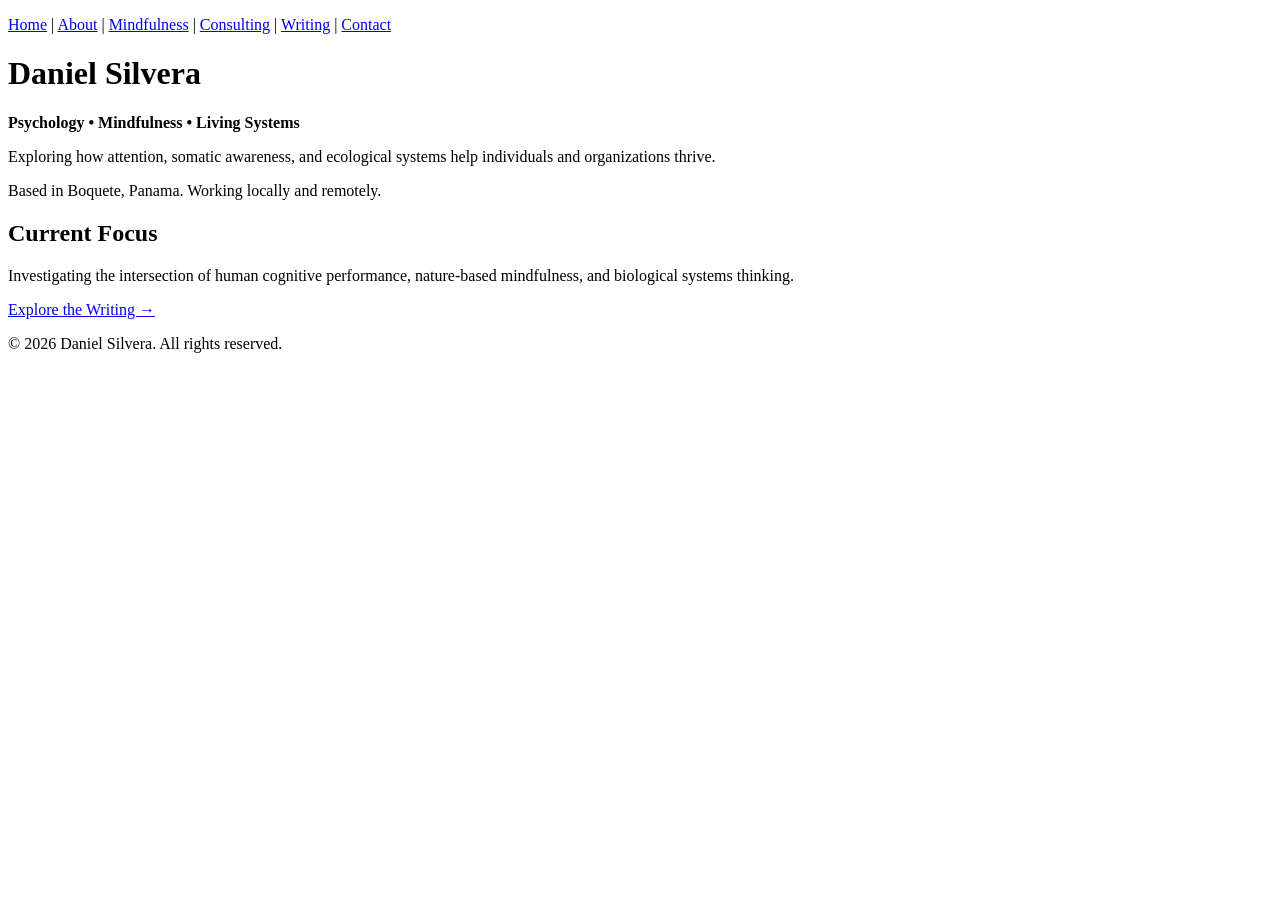
==== index.html @ 4afa79e0 "Update index.html" ====
<!DOCTYPE html>
<html lang="en">
<head>
    <meta charset="UTF-8">
    <meta name="viewport" content="width=device-width, initial-scale=1.0">
    <title>Daniel Silvera</title>
    <link rel="stylesheet" href="css/style.css?v=1.1">
</head>
<body>

<nav>
    <p>
        <a href="index.html">Home</a> |
        <a href="about.html">About</a> |
        <a href="mindfulness.html">Mindfulness</a> |
        <a href="consulting.html">Consulting</a> |
        <a href="blog/index.html">Writing</a> |
        <a href="contact.html">Contact</a>
    </p>
</nav>

<h1>Daniel Silvera</h1>

<p><strong>Psychology • Mindfulness • Living Systems</strong></p>

<p>Exploring how attention, somatic awareness, and ecological systems help individuals and organizations thrive.</p>

<p>Based in Boquete, Panama. Working locally and remotely.</p>

<h2>Current Focus</h2>

<p>Investigating the intersection of human cognitive performance, nature-based mindfulness, and biological systems thinking.</p>

<p>
    <a href="blog/index.html">Explore the Writing →</a>
</p>

<script src="js/footer.js?v=1.3"></script>
</body>
</html>
---- css/style.css ----
<!DOCTYPE html>
<html lang="en">
<head>
    <meta charset="UTF-8">
    <meta name="viewport" content="width=device-width, initial-scale=1.0">
    <title>About - Daniel Silvera</title>
    <link rel="stylesheet" href="css/style.css?v=1.1">
</head>
<body>

<nav>
    <p>
        <a href="index.html">Home</a> |
        <a href="about.html">About</a> |
        <a href="mindfulness.html">Mindfulness</a> |
        <a href="consulting.html">Consulting</a> |
        <a href="blog/index.html">Writing</a> |
        <a href="contact.html">Contact</a>
    </p>
</nav>

<h1>About Daniel</h1>

<img src="assets/images/profile.jpg" alt="Daniel Silvera" class="profile-image">

<p>
I am a Psychology student, certified Mindfulness Teacher, Operations Consultant, and ATP-certified Nature Guide.
</p>

<p>
My work explores attention, awareness, decision making, human performance, and systems thinking.
</p>

<p>
Through consulting, writing, mindfulness practice, and field experience, I investigate how individuals and organizations function at their best.
</p>

<p>
    <a href="index.html">← Back to Home</a>
</p>

<script src="js/footer.js?v=1.3"></script>
</body>
</html>
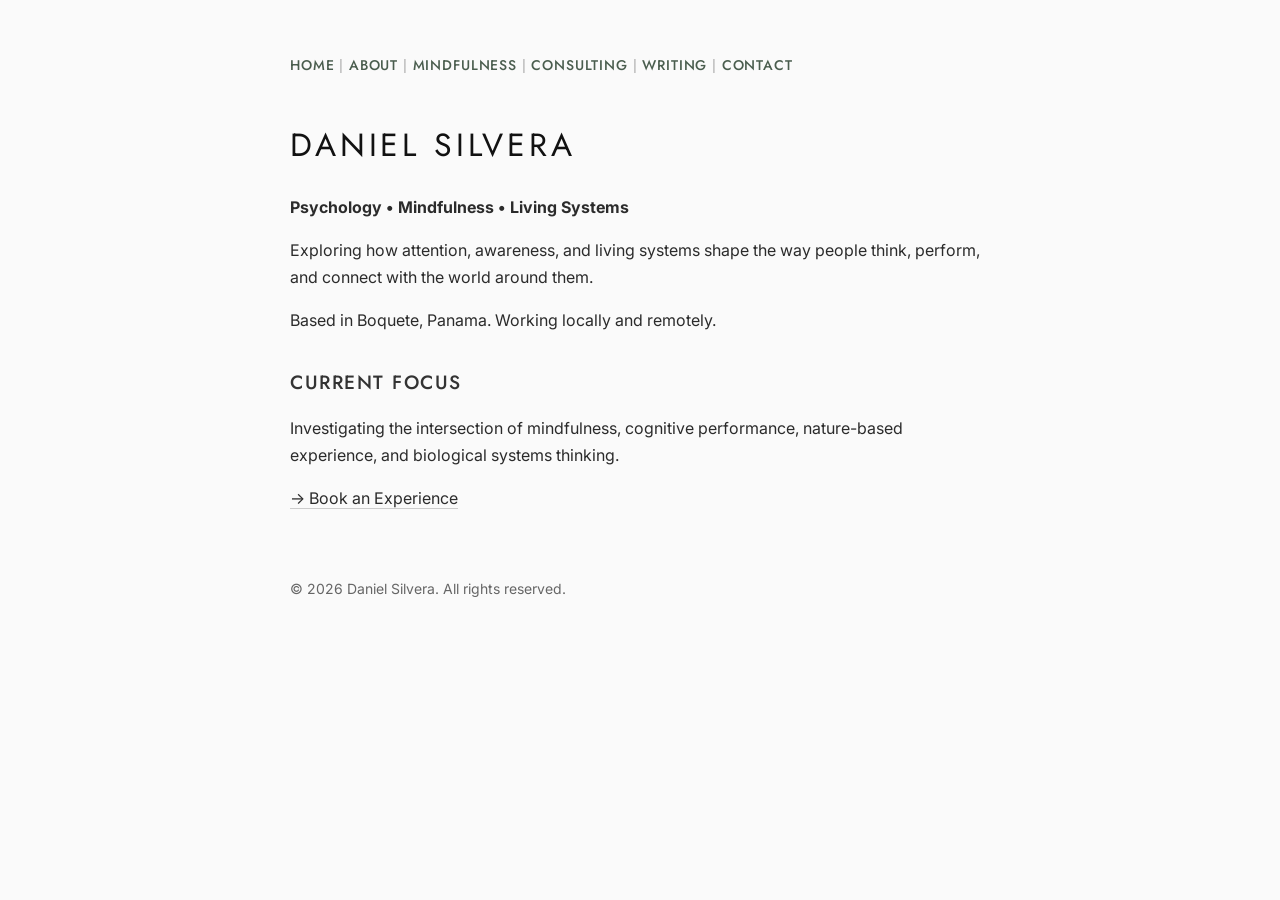
==== commit 96cf5d22: "Update index.html" ====
--- a/index.html
+++ b/index.html
@@ -23,16 +23,16 @@
 
 <p><strong>Psychology • Mindfulness • Living Systems</strong></p>
 
-<p>Exploring how attention, somatic awareness, and ecological systems help individuals and organizations thrive.</p>
+<p>Exploring how attention, awareness, and living systems shape the way people think, perform, and connect with the world around them.</p>
 
 <p>Based in Boquete, Panama. Working locally and remotely.</p>
 
 <h2>Current Focus</h2>
 
-<p>Investigating the intersection of human cognitive performance, nature-based mindfulness, and biological systems thinking.</p>
+<p>Investigating the intersection of mindfulness, cognitive performance, nature-based experience, and biological systems thinking.</p>
 
 <p>
-    <a href="blog/index.html">Explore the Writing →</a>
+    <a href="mindfulness.html">→ Book an Experience</a>
 </p>
 
 <script src="js/footer.js?v=1.3"></script>
--- a/css/style.css
+++ b/css/style.css
@@ -1,44 +1,105 @@
-<!DOCTYPE html>
-<html lang="en">
-<head>
-    <meta charset="UTF-8">
-    <meta name="viewport" content="width=device-width, initial-scale=1.0">
-    <title>About - Daniel Silvera</title>
-    <link rel="stylesheet" href="css/style.css?v=1.1">
-</head>
-<body>
+/* Import Jost and Inter from Google Fonts */
+@import url('https://fonts.googleapis.com/css2?family=Inter:wght@300;400;500&family=Jost:wght@300;400;500;600&display=swap');
 
-<nav>
-    <p>
-        <a href="index.html">Home</a> |
-        <a href="about.html">About</a> |
-        <a href="mindfulness.html">Mindfulness</a> |
-        <a href="consulting.html">Consulting</a> |
-        <a href="blog/index.html">Writing</a> |
-        <a href="contact.html">Contact</a>
-    </p>
-</nav>
+:root {
+    color-scheme: light;
+}
 
-<h1>About Daniel</h1>
+body {
+    max-width: 700px;
+    margin: 0 auto;
+    padding: 40px 24px;
+    font-family: 'Inter', -apple-system, BlinkMacSystemFont, "Segoe UI", Roboto, sans-serif;
+    font-size: 16px;
+    line-height: 1.7;
+    color: #2b2b2b;
+    background-color: #fafafa;
+}
 
-<img src="assets/images/profile.jpg" alt="Daniel Silvera" class="profile-image">
+/* Geometric Journal Title Style */
+h1 {
+    font-family: 'Jost', sans-serif;
+    font-size: 2rem;
+    font-weight: 400;
+    text-transform: uppercase;
+    letter-spacing: 0.12em; /* Gives the light, spaced editorial look */
+    margin-top: 40px;
+    color: #111111;
+}
 
-<p>
-I am a Psychology student, certified Mindfulness Teacher, Operations Consultant, and ATP-certified Nature Guide.
-</p>
+h2 {
+    font-family: 'Jost', sans-serif;
+    font-size: 1.2rem;
+    font-weight: 500;
+    text-transform: uppercase;
+    letter-spacing: 0.08em;
+    margin-top: 32px;
+    color: #333333;
+}
 
-<p>
-My work explores attention, awareness, decision making, human performance, and systems thinking.
-</p>
+/* Body Links */
+a {
+    color: #2b2b2b;
+    border-bottom: 1px solid #ccc;
+    text-decoration: none;
+    transition: border-color 0.2s ease, color 0.2s ease;
+}
 
-<p>
-Through consulting, writing, mindfulness practice, and field experience, I investigate how individuals and organizations function at their best.
-</p>
+a:hover {
+    border-bottom-color: #4a5d4e;
+    color: #4a5d4e;
+}
 
-<p>
-    <a href="index.html">← Back to Home</a>
-</p>
+/* Navigation Menu */
+nav p {
+    font-family: 'Jost', sans-serif;
+    font-size: 14px;
+    letter-spacing: 0.06em;
+    text-transform: uppercase;
+    color: #a0a0a0;
+}
 
-<script src="js/footer.js?v=1.3"></script>
-</body>
-</html>
+nav a {
+    color: #4a5d4e; /* Soft gray-green */
+    border-bottom: none;
+    font-weight: 500;
+}
+
+nav a:hover {
+    color: #2e3b31;
+    text-decoration: underline;
+}
+
+/* Dynamic Footer Style */
+footer {
+    margin-top: 3rem;
+    padding-top: 1rem;
+    font-size: 0.875rem;
+    color: #666666;
+    text-align: left;
+}
+
+footer p {
+    margin: 0;
+    font-size: 0.875rem;
+    color: #666666;
+}
+
+/* Editorial Image Styles */
+.profile-image {
+    width: 100%;
+    max-width: 340px;
+    height: auto;
+    border-radius: 4px;
+    margin: 24px 0;
+    display: block;
+}
+
+.nature-banner {
+    width: 100%;
+    height: 240px;
+    object-fit: cover;
+    border-radius: 4px;
+    margin: 24px 0;
+    display: block;
+}
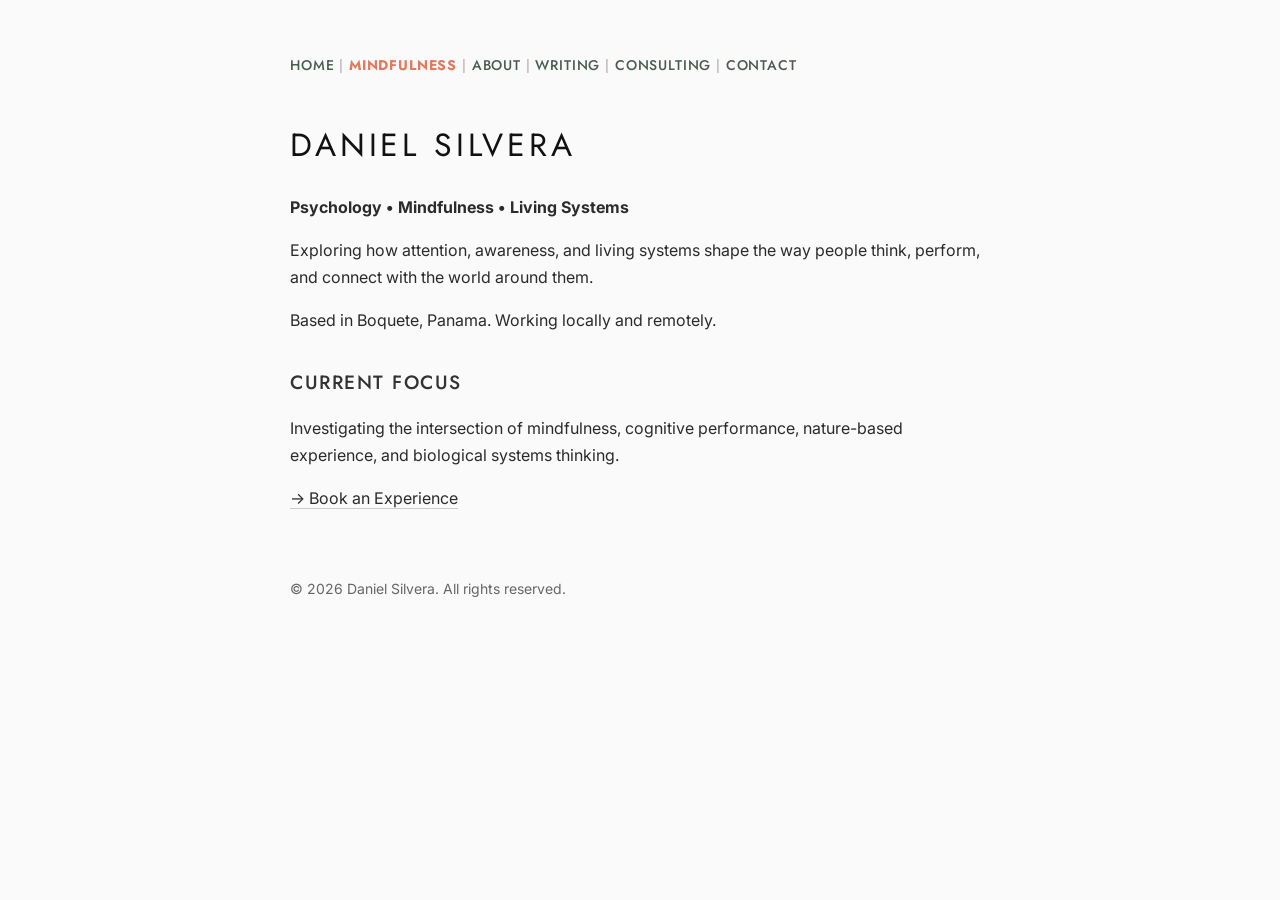
==== commit 8cad2092: "Update index.html" ====
--- a/index.html
+++ b/index.html
@@ -11,10 +11,10 @@
 <nav>
     <p>
         <a href="index.html">Home</a> |
+        <a href="mindfulness.html" class="nav-highlight">Mindfulness</a> |
         <a href="about.html">About</a> |
-        <a href="mindfulness.html">Mindfulness</a> |
+        <a href="blog/index.html">Writing</a> |
         <a href="consulting.html">Consulting</a> |
-        <a href="blog/index.html">Writing</a> |
         <a href="contact.html">Contact</a>
     </p>
 </nav>
--- a/css/style.css
+++ b/css/style.css
@@ -103,3 +103,12 @@
     margin: 24px 0;
     display: block;
 }
+/* Destacado elegante para el enlace de Mindfulness */
+.nav-highlight {
+    color: #E07A5F; /* Naranja terracota/tierra elegante */
+    font-weight: bold;
+}
+
+.nav-highlight:hover {
+    color: #F4A261; /* Tono cálido al pasar el cursor */
+}
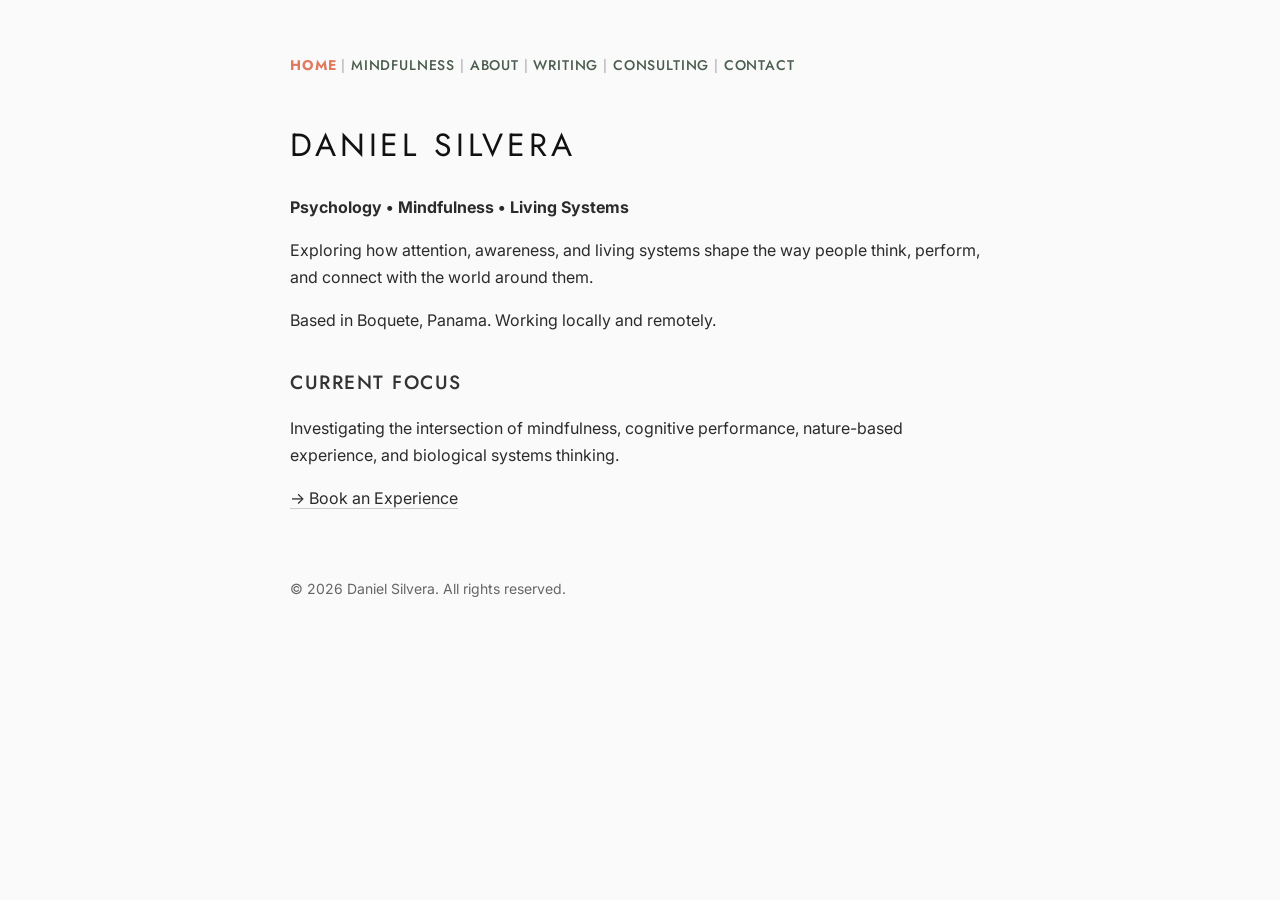
==== commit 7225f8be: "Update index.html" ====
--- a/index.html
+++ b/index.html
@@ -4,14 +4,14 @@
     <meta charset="UTF-8">
     <meta name="viewport" content="width=device-width, initial-scale=1.0">
     <title>Daniel Silvera</title>
-    <link rel="stylesheet" href="css/style.css?v=1.1">
+    <link rel="stylesheet" href="css/style.css?v=1.3">
 </head>
 <body>
 
 <nav>
     <p>
-        <a href="index.html">Home</a> |
-        <a href="mindfulness.html" class="nav-highlight">Mindfulness</a> |
+        <a href="index.html" class="nav-highlight">Home</a> |
+        <a href="mindfulness.html">Mindfulness</a> |
         <a href="about.html">About</a> |
         <a href="blog/index.html">Writing</a> |
         <a href="consulting.html">Consulting</a> |
--- a/css/style.css
+++ b/css/style.css
@@ -70,6 +70,20 @@
     text-decoration: underline;
 }
 
+/* Destacado elegante para el enlace de Mindfulness */
+nav a.nav-highlight,
+.nav-highlight {
+    color: #E07A5F !important; /* Naranja terracota/tierra elegante */
+    font-weight: bold;
+    border-bottom: none;
+}
+
+nav a.nav-highlight:hover,
+.nav-highlight:hover {
+    color: #F4A261 !important; /* Tono cálido al pasar el cursor */
+    text-decoration: underline;
+}
+
 /* Dynamic Footer Style */
 footer {
     margin-top: 3rem;
@@ -86,11 +100,12 @@
 }
 
 /* Editorial Image Styles */
+.profile-img,
 .profile-image {
     width: 100%;
     max-width: 340px;
     height: auto;
-    border-radius: 4px;
+    border-radius: 8px;
     margin: 24px 0;
     display: block;
 }
@@ -103,12 +118,3 @@
     margin: 24px 0;
     display: block;
 }
-/* Destacado elegante para el enlace de Mindfulness */
-.nav-highlight {
-    color: #E07A5F; /* Naranja terracota/tierra elegante */
-    font-weight: bold;
-}
-
-.nav-highlight:hover {
-    color: #F4A261; /* Tono cálido al pasar el cursor */
-}
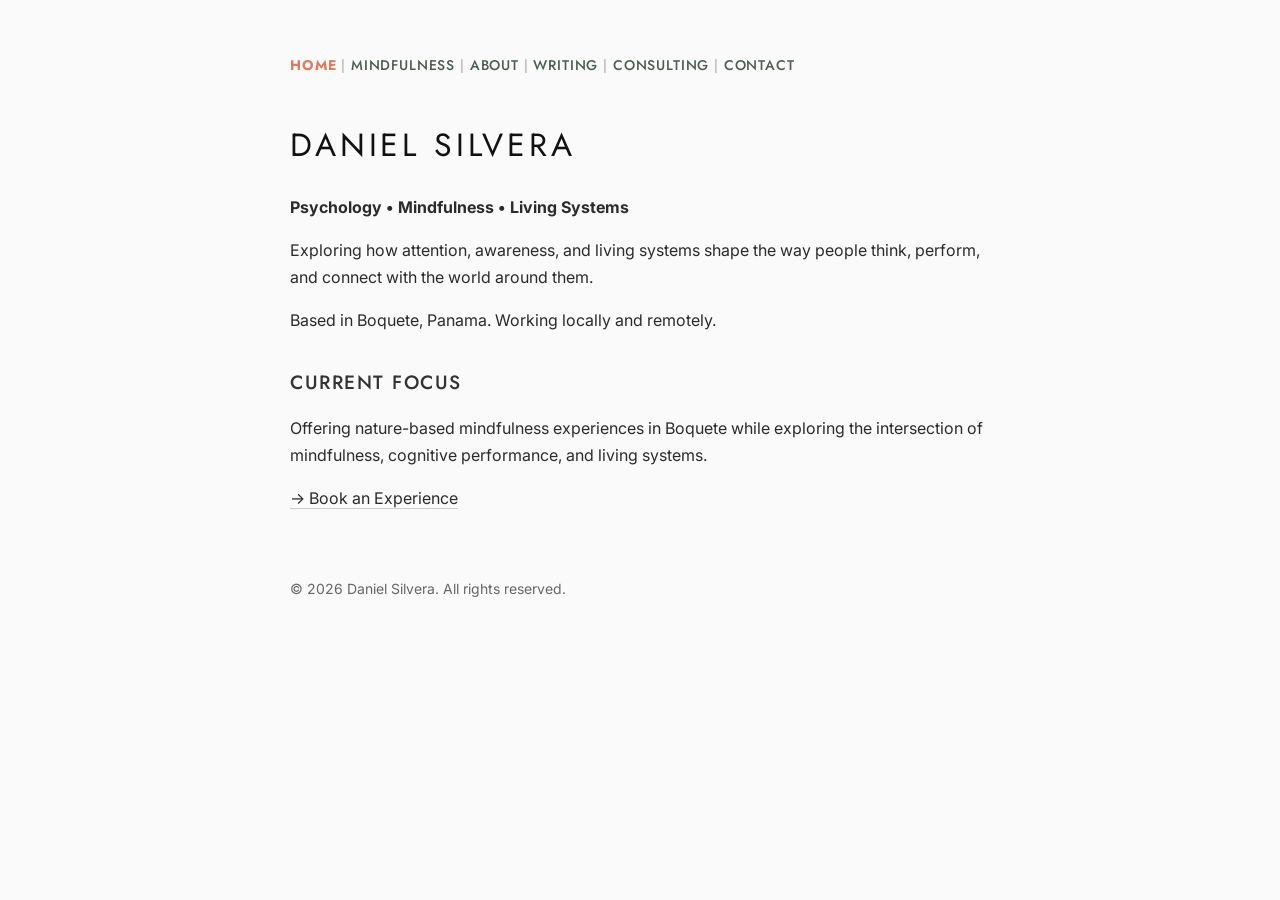
==== commit e604cbfe: "Update index.html" ====
--- a/index.html
+++ b/index.html
@@ -29,7 +29,7 @@
 
 <h2>Current Focus</h2>
 
-<p>Investigating the intersection of mindfulness, cognitive performance, nature-based experience, and biological systems thinking.</p>
+<p>Offering nature-based mindfulness experiences in Boquete while exploring the intersection of mindfulness, cognitive performance, and living systems.</p>
 
 <p>
     <a href="mindfulness.html">→ Book an Experience</a>
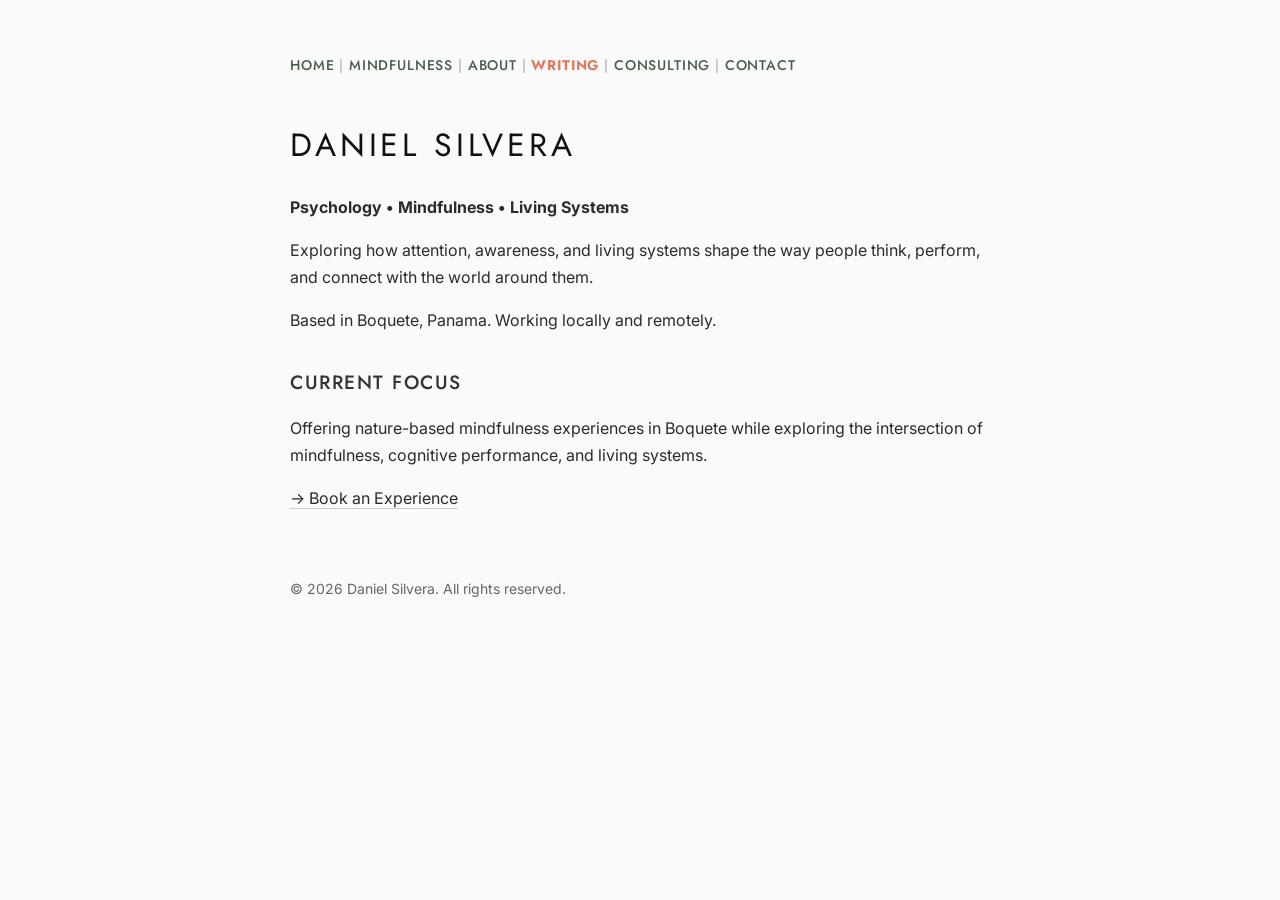
==== commit b1b6c4a8: "Update index.html" ====
--- a/index.html
+++ b/index.html
@@ -4,18 +4,18 @@
     <meta charset="UTF-8">
     <meta name="viewport" content="width=device-width, initial-scale=1.0">
     <title>Daniel Silvera</title>
-    <link rel="stylesheet" href="css/style.css?v=1.3">
+    <link rel="stylesheet" href="css/style.css?v=1.4">
 </head>
 <body>
 
 <nav>
     <p>
-        <a href="index.html" class="nav-highlight">Home</a> |
-        <a href="mindfulness.html">Mindfulness</a> |
-        <a href="about.html">About</a> |
-        <a href="blog/index.html">Writing</a> |
-        <a href="consulting.html">Consulting</a> |
-        <a href="contact.html">Contact</a>
+        <a href="../index.html">Home</a> |
+        <a href="../mindfulness.html">Mindfulness</a> |
+        <a href="../about.html">About</a> |
+        <a href="index.html" class="nav-highlight">Writing</a> |
+        <a href="../consulting.html">Consulting</a> |
+        <a href="../contact.html">Contact</a>
     </p>
 </nav>
 
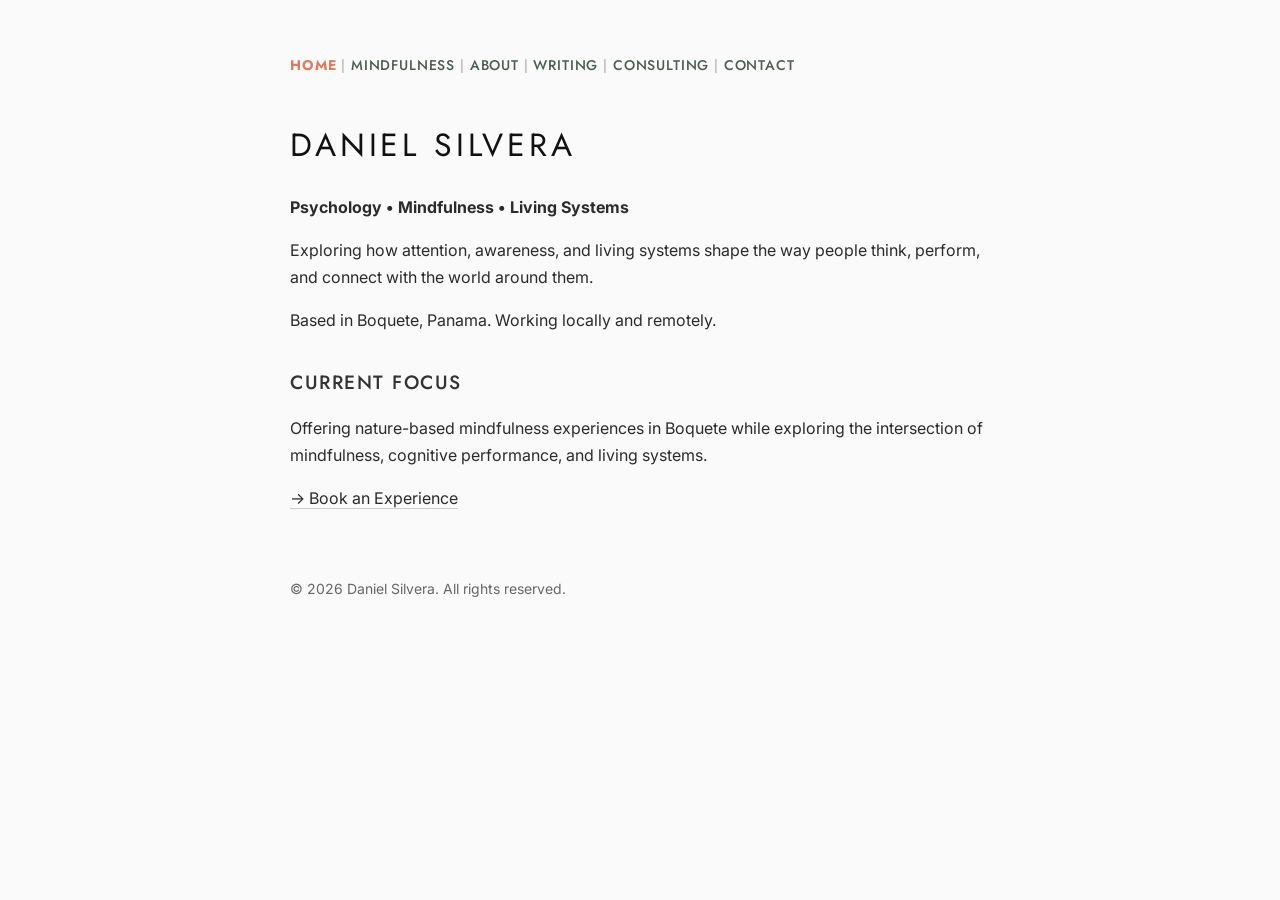
==== commit a5ddcf2d: "Update index.html" ====
--- a/index.html
+++ b/index.html
@@ -10,12 +10,12 @@
 
 <nav>
     <p>
-        <a href="../index.html">Home</a> |
-        <a href="../mindfulness.html">Mindfulness</a> |
-        <a href="../about.html">About</a> |
-        <a href="index.html" class="nav-highlight">Writing</a> |
-        <a href="../consulting.html">Consulting</a> |
-        <a href="../contact.html">Contact</a>
+        <a href="index.html" class="nav-highlight">Home</a> |
+        <a href="mindfulness.html">Mindfulness</a> |
+        <a href="about.html">About</a> |
+        <a href="blog/index.html">Writing</a> |
+        <a href="consulting.html">Consulting</a> |
+        <a href="contact.html">Contact</a>
     </p>
 </nav>
 
